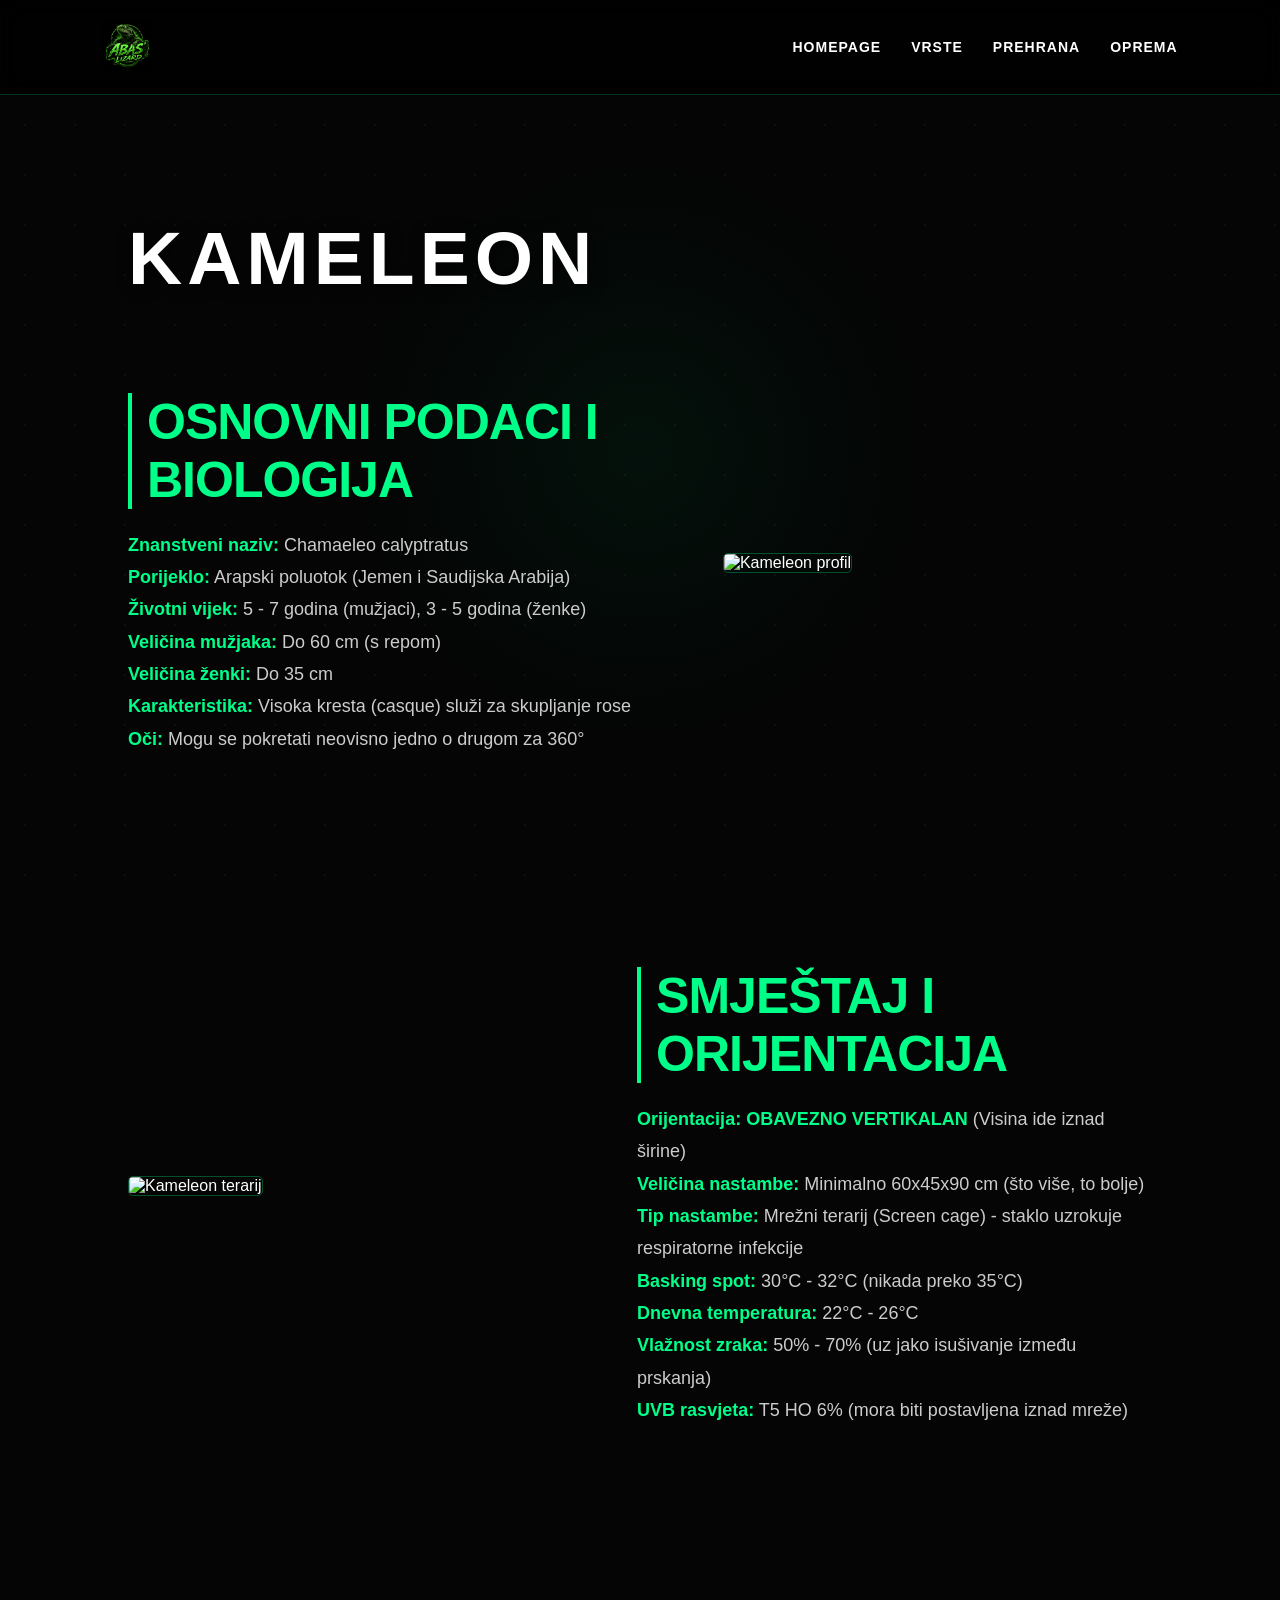
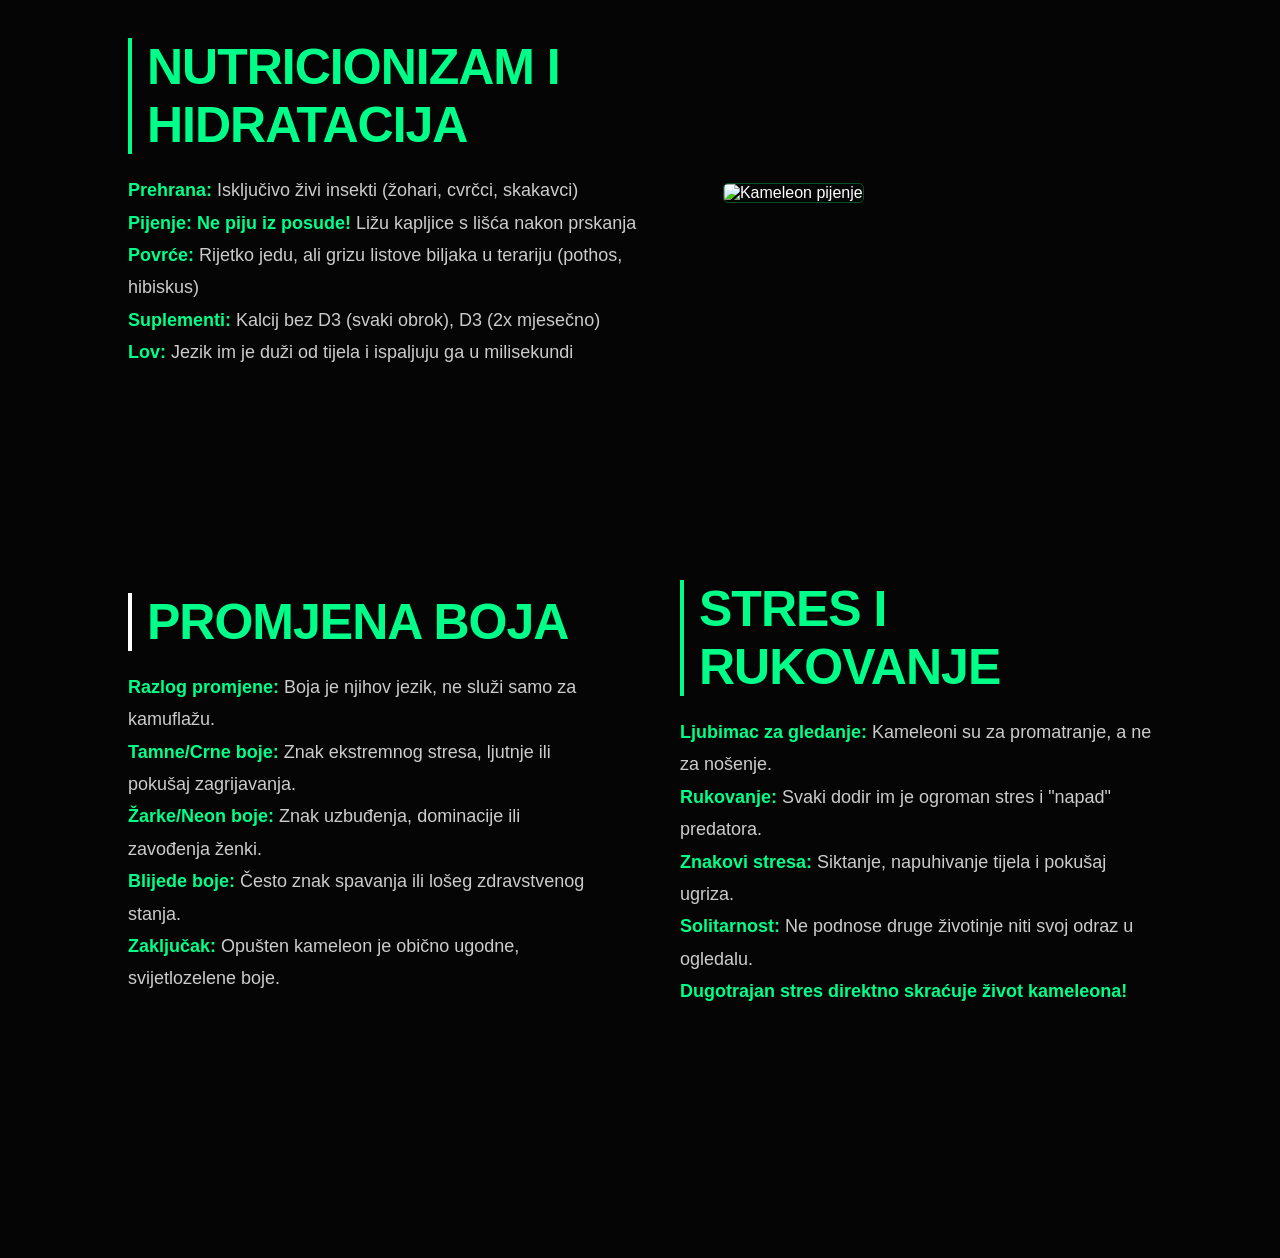
==== Kameleon.html @ 4de87733 "Add files via upload" ====
<!DOCTYPE html>
<html lang="hr">
<head>
  <meta charset="UTF-8">
  <meta name="viewport" content="width=device-width, initial-scale=1.0">
  <title>Kameleon | Abas' Lizard</title>
  <link rel="stylesheet" href="Homepage.css">
  <link rel="stylesheet" href="Kameleon.css">
</head>
<body>

<div class="stars-bright"></div>
<div class="background-glow"></div>

<header>
  <a href="index.html" class="logo-link">
    <img src="logo.png" alt="Abas' Lizard Logo" class="nav-logo">
  </a>
  <nav>
    <ul class="menu">
      <li><a href="index.html">Homepage</a></li>
      <li class="dropdown">
        <a href="#">Vrste</a>
        <ul class="dropdown-content">
          <li><a href="Bradataagama.html">Bradata agama</a></li>
          <li><a href="Argetinskitegu.html">Argetinski tegu</a></li>
          <li><a href="Kameleon.html">Kameleon</a></li>
          <li><a href="Krestastigekon.html">Krestasti gekon</a></li>
          <li><a href="Leopardgekon.html">Leopard gekon</a></li>
          <li><a href="Uromastiks.html">Uromastiks</a></li>
          <li><a href="Zelenaiguana.html">Zelena iguana</a></li>
        </ul>
      </li>
      <li><a href="Prehrana.html">Prehrana</a></li>
      <li><a href="Oprema.html">Oprema</a></li>
    </ul>
  </nav>
</header>

<main class="content-wrapper">
  
  <div class="big-title-left">
    <h1>KAMELEON</h1>
  </div>

  <section class="split-section">
    <div class="text-side">
      <h2>OSNOVNI PODACI I BIOLOGIJA</h2>
      <p>
        <strong>Znanstveni naziv:</strong> Chamaeleo calyptratus<br>
        <strong>Porijeklo:</strong> Arapski poluotok (Jemen i Saudijska Arabija)<br>
        <strong>Životni vijek:</strong> 5 - 7 godina (mužjaci), 3 - 5 godina (ženke)<br>
        <strong>Veličina mužjaka:</strong> Do 60 cm (s repom)<br>
        <strong>Veličina ženki:</strong> Do 35 cm<br>
        <strong>Karakteristika:</strong> Visoka kresta (casque) služi za skupljanje rose<br>
        <strong>Oči:</strong> Mogu se pokretati neovisno jedno o drugom za 360°
      </p>
    </div>
    <div class="image-side">
      <div class="elegant-frame">
        <img src="Kameleon1.jfif" alt="Kameleon profil">
      </div>
    </div>
  </section>

  <section class="split-section reverse">
    <div class="text-side">
      <h2>SMJEŠTAJ I ORIJENTACIJA</h2>
      <p>
        <strong>Orijentacija:</strong> <span class="highlight">OBAVEZNO VERTIKALAN</span> (Visina ide iznad širine)<br>
        <strong>Veličina nastambe:</strong> Minimalno 60x45x90 cm (što više, to bolje)<br>
        <strong>Tip nastambe:</strong> Mrežni terarij (Screen cage) - staklo uzrokuje respiratorne infekcije<br>
        <strong>Basking spot:</strong> 30°C - 32°C (nikada preko 35°C)<br>
        <strong>Dnevna temperatura:</strong> 22°C - 26°C<br>
        <strong>Vlažnost zraka:</strong> 50% - 70% (uz jako isušivanje između prskanja)<br>
        <strong>UVB rasvjeta:</strong> T5 HO 6% (mora biti postavljena iznad mreže)
      </p>
    </div>
    <div class="image-side">
      <div class="elegant-frame">
        <img src="Kameleon2.jfif" alt="Kameleon terarij">
      </div>
    </div>
  </section>

  <section class="split-section">
    <div class="text-side">
      <h2>NUTRICIONIZAM I HIDRATACIJA</h2>
      <p>
        <strong>Prehrana:</strong> Isključivo živi insekti (žohari, cvrčci, skakavci)<br>
        <strong>Pijenje:</strong> <span class="highlight">Ne piju iz posude!</span> Ližu kapljice s lišća nakon prskanja<br>
        <strong>Povrće:</strong> Rijetko jedu, ali grizu listove biljaka u terariju (pothos, hibiskus)<br>
        <strong>Suplementi:</strong> Kalcij bez D3 (svaki obrok), D3 (2x mjesečno)<br>
        <strong>Lov:</strong> Jezik im je duži od tijela i ispaljuju ga u milisekundi
      </p>
    </div>
    <div class="image-side">
      <div class="elegant-frame">
        <img src="Kameleon3.jfif" alt="Kameleon pijenje">
      </div>
    </div>
  </section>

  <section class="split-section reverse">
    <div class="text-side">
      <h2>STRES I RUKOVANJE</h2>
      <p>
        <strong>Ljubimac za gledanje:</strong> Kameleoni su za promatranje, a ne za nošenje.<br>
        <strong>Rukovanje:</strong> Svaki dodir im je ogroman stres i "napad" predatora.<br>
        <strong>Znakovi stresa:</strong> Siktanje, napuhivanje tijela i pokušaj ugriza.<br>
        <strong>Solitarnost:</strong> Ne podnose druge životinje niti svoj odraz u ogledalu.<br>
        <span class="highlight">Dugotrajan stres direktno skraćuje život kameleona!</span>
      </p>
    </div>
    <div class="text-side">
       <h2 style="border-left: 4px solid #fff; padding-left: 15px;">PROMJENA BOJA</h2>
       <p>
         <strong>Razlog promjene:</strong> Boja je njihov jezik, ne služi samo za kamuflažu.<br>
         <strong>Tamne/Crne boje:</strong> Znak ekstremnog stresa, ljutnje ili pokušaj zagrijavanja.<br>
         <strong>Žarke/Neon boje:</strong> Znak uzbuđenja, dominacije ili zavođenja ženki.<br>
         <strong>Blijede boje:</strong> Često znak spavanja ili lošeg zdravstvenog stanja.<br>
         <strong>Zaključak:</strong> Opušten kameleon je obično ugodne, svijetlozelene boje.
       </p>
    </div>
  </section>

</main>

</body>
</html>
---- Homepage.css ----
body {
  margin: 0;
  padding: 0;
  background-color: #050505;
  color: #fff;
  font-family: 'Segoe UI', Roboto, sans-serif;
  overflow-x: hidden;
}


.stars-bright {
  position: fixed;
  top: 0; left: 0; width: 100%; height: 100%;
  background: radial-gradient(white, rgba(255,255,255,0) 1px) 0 0/50px 50px;
  opacity: 0.15;
  z-index: -1;
}

.background-glow {
  position: fixed;
  top: 50%; left: 50%;
  width: 600px; height: 600px;
  background: radial-gradient(circle, rgba(0, 255, 136, 0.05) 0%, rgba(0,0,0,0) 70%);
  transform: translate(-50%, -50%);
  z-index: -1;
}


header {
  display: flex;
  justify-content: space-between;
  align-items: center;
  padding: 20px 8%;
  background: rgba(0,0,0,0.8);
  backdrop-filter: blur(10px);
  border-bottom: 1px solid rgba(0, 255, 136, 0.2);
  position: sticky;
  top: 0;
  z-index: 1000;
}

.nav-logo { height: 50px; transition: 0.3s; }
.nav-logo:hover { filter: drop-shadow(0 0 10px #00ff88); }

.menu { display: flex; list-style: none; gap: 30px; margin: 0; padding: 0; }
.menu a { color: #fff; text-decoration: none; font-weight: 600; text-transform: uppercase; font-size: 14px; letter-spacing: 1px; transition: 0.3s; }
.menu a:hover { color: #00ff88; }


.dropdown { position: relative; }
.dropdown-content {
  display: none;
  position: absolute;
  background: #0a0a0a;
  min-width: 200px;
  border: 1px solid #00ff88;
  top: 100%;
  left: 0;
  box-shadow: 0 10px 30px rgba(0,0,0,0.5);
}
.dropdown:hover .dropdown-content { display: block; }
.dropdown-content a { padding: 12px 20px; display: block; font-size: 13px; border-bottom: 1px solid rgba(255,255,255,0.05); }
.dropdown-content a:hover { background: rgba(0, 255, 136, 0.1); }


.content-wrapper { padding: 80px 10%; }

.split-section {
  display: flex;
  align-items: center;
  gap: 80px;
  margin-bottom: 150px; 
}
.reverse { flex-direction: row-reverse; }

.text-side { flex: 1.2; }
.text-side h1, .text-side h2 { font-size: 50px; text-transform: uppercase; margin-bottom: 25px; letter-spacing: -1px; }
.text-side p { font-size: 18px; line-height: 1.8; color: #ccc; margin-bottom: 20px; }
.highlight { color: #00ff88; font-weight: bold; }

.image-side { flex: 1; position: relative; }
.elegant-frame { position: relative; }
.elegant-frame img { 
  width: 100%; 
  border-radius: 5px; 
  border: 1px solid rgba(0, 255, 136, 0.3); 
  filter: grayscale(20%);
  transition: 0.5s;
}
.elegant-frame:hover img { 
  filter: grayscale(0%);
  border-color: #00ff88;
  box-shadow: 0 0 40px rgba(0, 255, 136, 0.2);
}


.quiz-container-wrapper {
  background: rgba(255,255,255,0.02);
  padding: 30px;
  border-left: 4px solid #00ff88;
  margin-top: 50px;
}

.quiz-label {
  display: inline-block;
  color: #00ff88;
  font-size: 12px;
  font-weight: 800;
  letter-spacing: 4px;
  text-transform: uppercase;
  margin-bottom: 10px;
}

.quiz-pitch { font-size: 24px; margin: 0 0 20px 0; font-weight: 400; color: #fff; }

.quiz-btn {
  background: #00ff88;
  color: #000;
  border: none;
  padding: 20px 40px;
  font-size: 16px;
  font-weight: 900;
  text-transform: uppercase;
  letter-spacing: 1px;
  cursor: pointer;
  display: flex;
  align-items: center;
  gap: 15px;
  transition: 0.3s;
  animation: pulse-shadow 2s infinite;
}

.quiz-btn:hover {
  transform: scale(1.05);
  background: #fff;
}

@keyframes pulse-shadow {
  0% { box-shadow: 0 0 0 0 rgba(0, 255, 136, 0.7); }
  70% { box-shadow: 0 0 0 20px rgba(0, 255, 136, 0); }
  100% { box-shadow: 0 0 0 0 rgba(0, 255, 136, 0); }
}


.modal {
  display: none;
  position: fixed;
  z-index: 2000;
  left: 0; top: 0; width: 100%; height: 100%;
  background: rgba(0,0,0,0.95);
  backdrop-filter: blur(15px);
}

.modal-content {
  background: #0d0d0d;
  margin: 5% auto;
  padding: 60px;
  border: 1px solid rgba(0, 255, 136, 0.5);
  width: 90%; max-width: 650px;
  text-align: center;
  border-radius: 10px;
}

.close { position: absolute; right: 30px; top: 20px; color: #fff; font-size: 40px; cursor: pointer; opacity: 0.5; }
.close:hover { opacity: 1; color: #ff4d4d; }

.quiz-answer-btn {
  display: block; width: 100%; padding: 18px; margin: 15px 0;
  background: #1a1a1a; border: 1px solid #333;
  color: #fff; cursor: pointer; font-size: 16px; transition: 0.3s;
}
.quiz-answer-btn:hover { border-color: #00ff88; color: #00ff88; background: rgba(0, 255, 136, 0.05); }

.progres-bar { width: 100%; height: 6px; background: #222; margin-top: 40px; border-radius: 10px; }
#progres { height: 100%; background: #00ff88; width: 0%; transition: 0.4s; border-radius: 10px; }


@media (max-width: 900px) {
  .split-section, .reverse { flex-direction: column; text-align: center; gap: 40px; }
  .text-side h1 { font-size: 40px; }
  .quiz-btn { width: 100%; justify-content: center; }
}
---- Kameleon.css ----
.big-title-left {
  text-align: left;
  padding: 40px 0 50px 0;
}

.big-title-left h1 {
  font-size: clamp(40px, 8vw, 75px);
  color: #ffffff; 
  text-shadow: 2px 2px 15px rgba(0, 0, 0, 0.7);
  letter-spacing: 5px;
  margin: 0;
  text-transform: uppercase;
  font-weight: 900;
}


.text-side h2 {
  border-left: 4px solid #00ff88;
  padding-left: 15px;
  color: #00ff88;
  text-transform: uppercase;
  margin-bottom: 20px;
}


.elegant-frame img {
  filter: contrast(1.1) brightness(1.05) saturate(1.2);
}


.text-side strong {
  color: #00ff88;
}


.highlight {
  color: #00ff88;
  font-weight: bold;
}


@media (max-width: 850px) {
  .big-title-left h1 {
    font-size: 35px;
    letter-spacing: 2px;
  }
  .split-section {
    margin-bottom: 80px;
  }
}
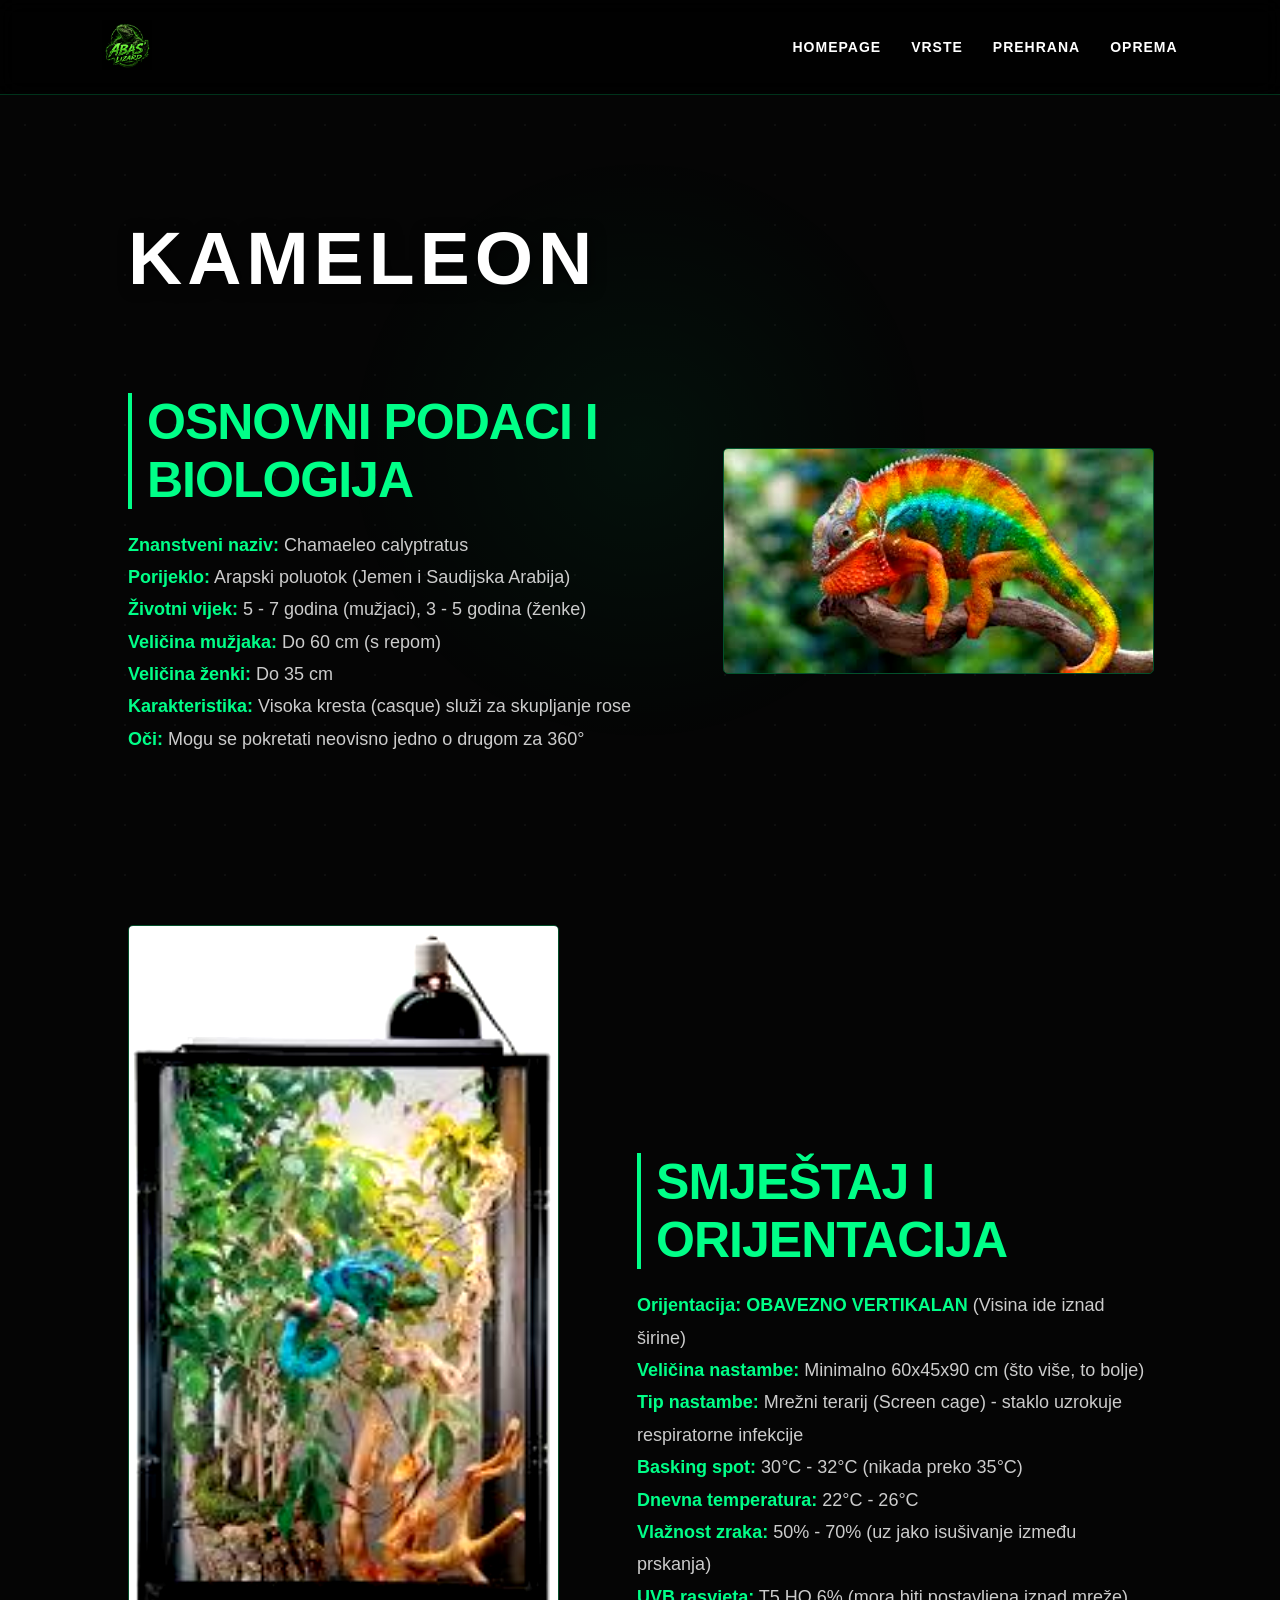
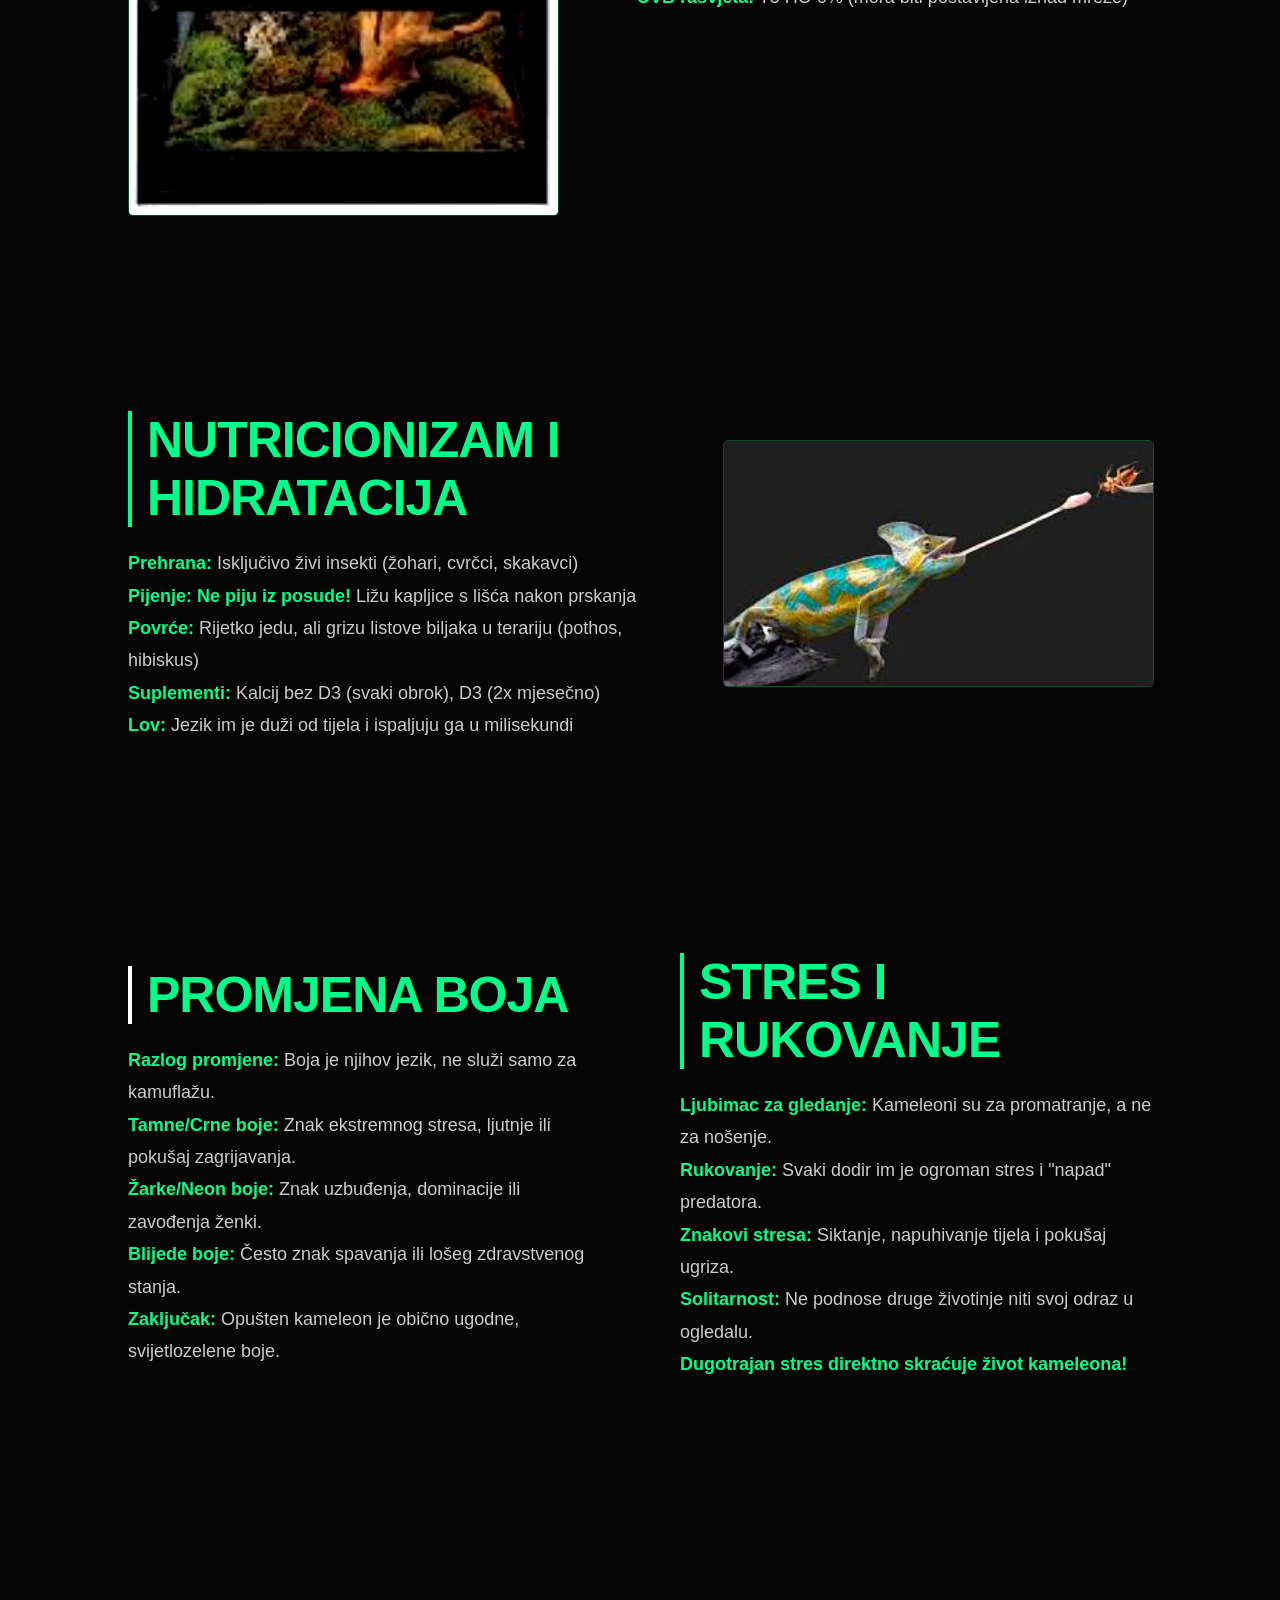
==== commit 45f00c0f: "Update Kameleon.html" ====
--- a/Kameleon.html
+++ b/Kameleon.html
@@ -58,7 +58,7 @@
     </div>
     <div class="image-side">
       <div class="elegant-frame">
-        <img src="Kameleon1.jfif" alt="Kameleon profil">
+        <img src="kameleon1.jfif" alt="Kameleon profil">
       </div>
     </div>
   </section>
@@ -78,7 +78,7 @@
     </div>
     <div class="image-side">
       <div class="elegant-frame">
-        <img src="Kameleon2.jfif" alt="Kameleon terarij">
+        <img src="kameleon2.jfif" alt="Kameleon terarij">
       </div>
     </div>
   </section>
@@ -96,7 +96,7 @@
     </div>
     <div class="image-side">
       <div class="elegant-frame">
-        <img src="Kameleon3.jfif" alt="Kameleon pijenje">
+        <img src="kameleon3.jfif" alt="Kameleon pijenje">
       </div>
     </div>
   </section>
@@ -127,4 +127,4 @@
 </main>
 
 </body>
-</html>+</html>
